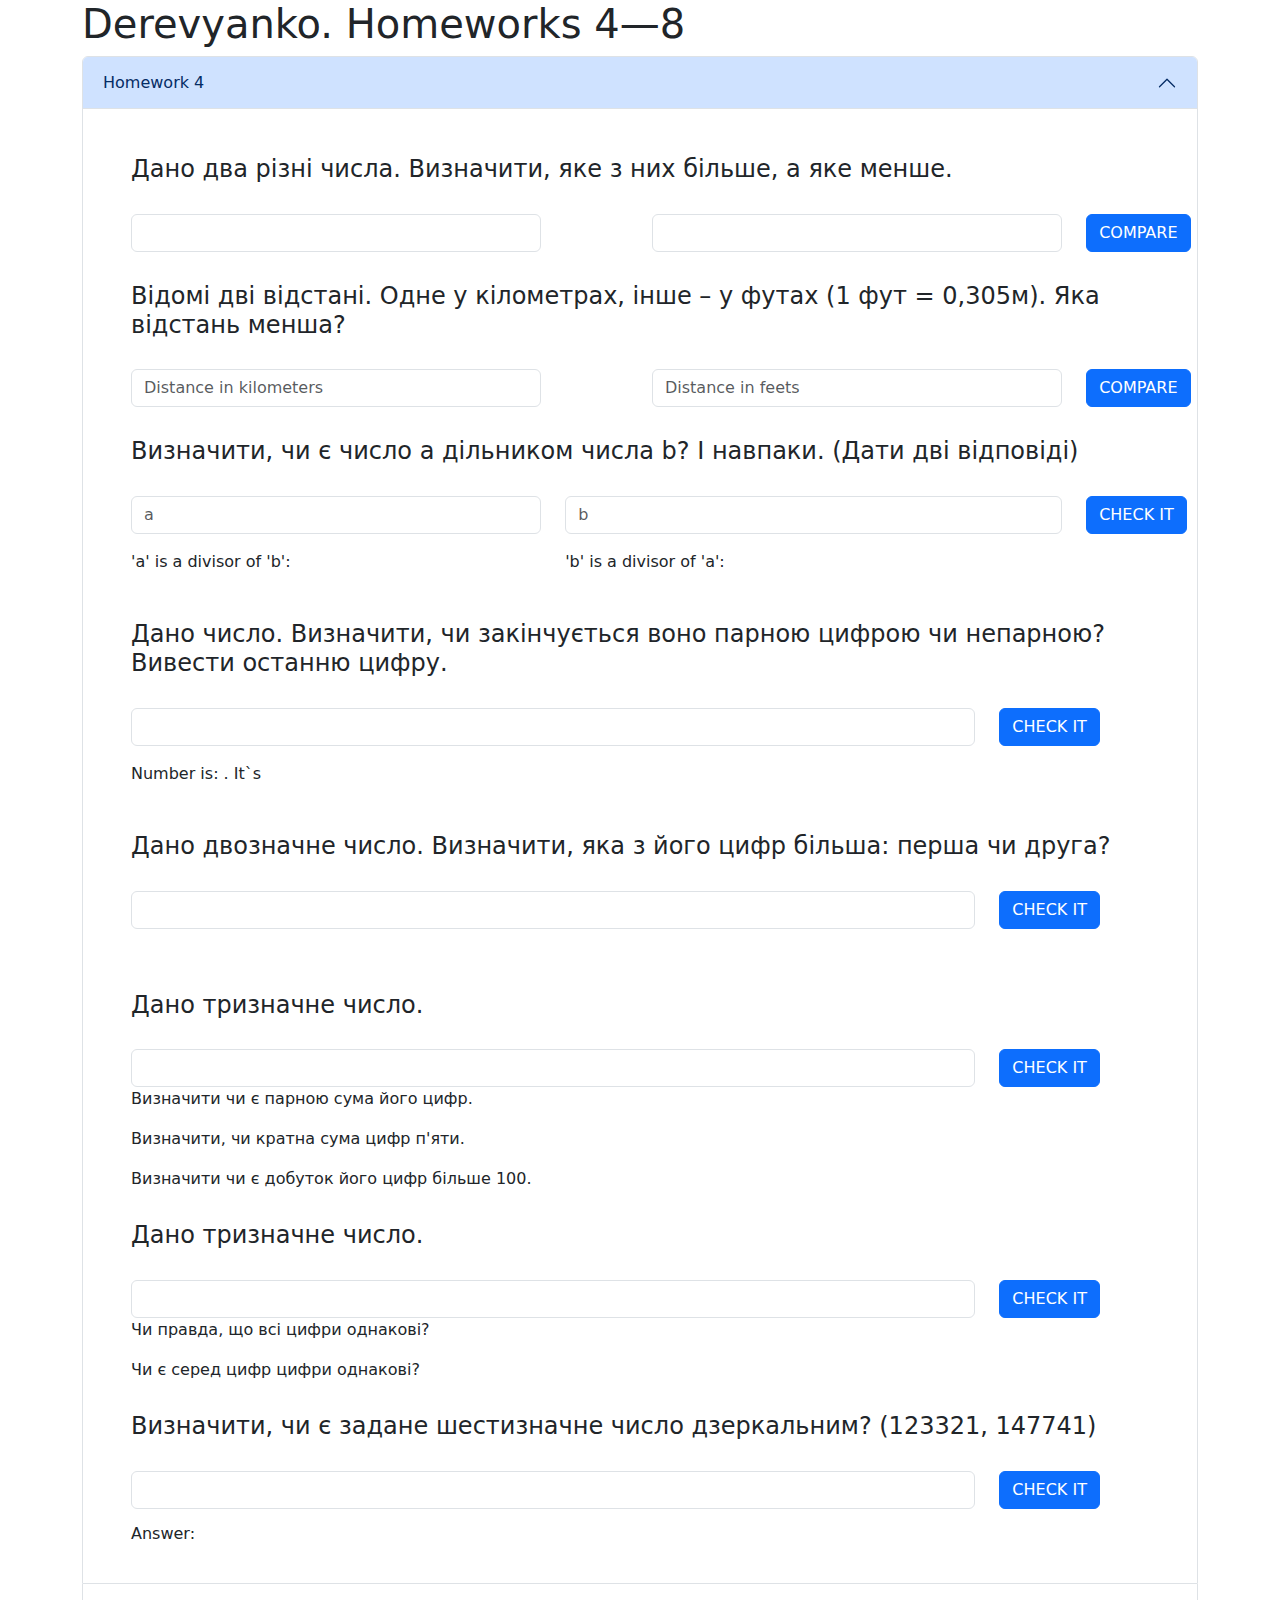
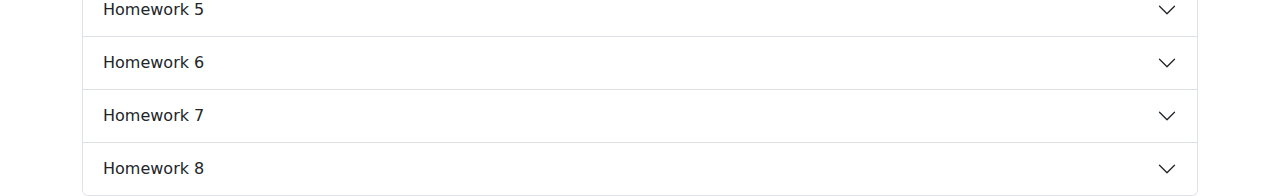
==== common/index.html @ eca6b41d "Homework 5 is done" ====
<!DOCTYPE html>
<html lang="en">
<head>
    <meta charset="UTF-8">
    <meta http-equiv="X-UA-Compatible" content="IE=edge">
    <meta name="viewport" content="width=device-width, initial-scale=1.0">
    <link rel="stylesheet" href="css/nullStyle.css">
    <link rel="stylesheet" href="../bootstrap/css/bootstrap.min.css">
    <link rel="stylesheet" href="css/style.css">
    <title>Lesson 3.</title>
</head>
<body>
    <div class="container">
        <h1>Derevyanko. Homeworks 4—8</h1>
        <div class="accordion" id="accordionTasks">
            <div class="accordion-item">
              <h2 class="accordion-header" id="headingOne">
                <button class="accordion-button" type="button" data-bs-toggle="collapse" data-bs-target="#collapseOne" aria-expanded="true" aria-controls="collapseOne">
                  Homework 4
                </button>
              </h2>
              <div id="collapseOne" class="accordion-collapse collapse show" aria-labelledby="headingOne" data-bs-parent="#accordionTasks">
                <div class="accordion-body px-5">
                    <h4>Дано два різні числа. Визначити, яке з них більше, а яке менше.</h4>
                    <form action="#" method="get">
                        <div class="row">
                            <div class="col-5">
                                <input type="text" class="form-control" id="hw4t1in1">
                            </div>
                            <div class="col-1 text-center">
                                <div class="sign_hw4_t1 fs-3"></div>
                            </div>
                            <div class="col-5">
                                <input type="text" class="form-control" id="hw4t1in2">
                            </div>
                            <div class="col-1">
                                <input type="submit" class="btn btn-primary" value ="COMPARE" id="hw4t1submit">
                            </div>
                        </div>
                    </form>

                    <h4>Відомі дві відстані. Одне у кілометрах, інше – у футах (1 фут = 0,305м). Яка відстань менша?</h4>
                    <form action="#" method="get">
                        <div class="row">
                            <div class="col-5">
                                <input type="text" class="form-control" id="hw4t2in1" placeholder="Distance in kilometers">
                            </div>
                            <div class="col-1 fs-3 text-center">
                                <div class="sign_hw4_t2"></div>
                            </div>
                            <div class="col-5">
                                <input type="text" class="form-control" id="hw4t2in2" placeholder="Distance in feets">
                            </div>
                            <div class="col-1">
                                <input type="submit" class="btn btn-primary" value ="COMPARE" id="hw4t2submit">
                            </div>
                            
                        </div>
                    </form>

                    <h4>Визначити, чи є число a дільником числа b? І навпаки. (Дати дві відповіді)</h4>
                    <form action="#" method="get">
                        <div class="row">
                            <div class="col-5">
                                <input type="text" class="form-control" id="hw4t3in1" placeholder="a">
                            </div>
                            <div class="col-6">
                                <input type="text" class="form-control" id="hw4t3in2" placeholder="b">
                            </div>
                            <div class="col-1">
                                <input type="submit" class="btn btn-primary" value ="CHECK IT" id="hw4t3submit">
                            </div>
                        </div>
                        <div class="row mt-3">
                            <p class="col-5 hw4t3answer1">'a' is a divisor of 'b': </p>
                            <p class="col-5 hw4t3answer2">'b' is a divisor of 'a': </p>
                        </div>
                    </form>

                    <h4>Дано число. Визначити, чи закінчується воно парною цифрою чи непарною? Вивести останню цифру.</h4>
                    <form action="#" method="get">
                        <div class="row">
                            <div class="col-10">
                                <input type="text" class="form-control" id="hw4t4in1">
                            </div>
                            <div class="col-2">
                                <input type="submit" class="btn btn-primary" value ="CHECK IT" id="hw4t4submit">
                            </div>
                        </div>
                        <div class="row mt-3">
                            <p class="col-5 hw4t4answer1">Number is: . It`s  </p>
                        </div>
                    </form>

                    <h4>Дано двозначне число. Визначити, яка з його цифр більша: перша чи друга?</h4>
                    <form action="#" method="get">
                        <div class="row">
                            <div class="col">
                                <input type="number" min="-99" max="99" class="form-control" id="hw4t5in1">
                            </div>
                            <div class="col-2">
                                <input type="submit" class="btn btn-primary" value ="CHECK IT" id="hw4t5submit">
                            </div>
                        </div>
                        <div class="row mt-3">
                            <p class="col-5 hw4t5answer1"></p>
                        </div>
                    </form>

                    <h4>Дано тризначне число.</h4>
                    <form action="#" method="get">
                        <div class="row">
                            <div class="col-10">
                                <input type="text" class="form-control" id="hw4t6in1">
                            </div>
                            <div class="col-2">
                                <input type="submit" class="btn btn-primary" value ="CHECK IT" id="hw4t6submit">
                            </div>
                            
                        </div>
                    </form>
                    <p>Визначити чи є парною сума його цифр. <span class="sign hw4t6answer1"></span></p>
                    <p>Визначити, чи кратна сума цифр п'яти. <span class="sign hw4t6answer2"></span></p>
                    <p>Визначити чи є добуток його цифр більше 100. <span class="sign hw4t6answer3"></span></p>

                    <h4>Дано тризначне число.</h4>
                    <form action="#" method="get">
                        <div class="row">
                            <div class="col">
                                <input type="text" class="form-control" id="hw4t7in1">
                            </div>
                            <div class="col-2">
                                <input type="submit" class="btn btn-primary" value ="CHECK IT" id="hw4t7submit">
                            </div>
                        </div>
                    </form>
                    <p>Чи правда, що всі цифри однакові? <span class="sign hw4t7answer1"></span></p>
                    <p>Чи є серед цифр цифри однакові? <span class="sign hw4t7answer2"></span></p>

                    <h4>Визначити, чи є задане шестизначне число дзеркальним? (123321, 147741)</h4>
                    <form action="#" method="get">
                        <div class="row">
                            <div class="col">
                                <input type="text" class="form-control" id="hw4t8in1">
                            </div>
                            <div class="col-2">
                                <input type="submit" class="btn btn-primary" value ="CHECK IT" id="hw4t8submit">
                            </div>
                        </div>
                    </form>
                    <p>Answer: <span class="fs-3 hw4t8answer1"></span></p>
                </div>
              </div>
            </div>
            <div class="accordion-item">
              <h2 class="accordion-header" id="headingTwo">
                <button class="accordion-button collapsed" type="button" data-bs-toggle="collapse" data-bs-target="#collapseTwo" aria-expanded="false" aria-controls="collapseTwo">
                    Homework 5
                </button>
              </h2>
              <div id="collapseTwo" class="accordion-collapse collapse" aria-labelledby="headingTwo" data-bs-parent="#accordionTasks">
                <div class="accordion-body">
                    <button class="btn btn-primary hw5t1submit">Begin</button>
                </div>
              </div>
            </div>
            <div class="accordion-item">
              <h2 class="accordion-header" id="headingThree">
                <button class="accordion-button collapsed" type="button" data-bs-toggle="collapse" data-bs-target="#collapseThree" aria-expanded="false" aria-controls="collapseThree">
                    Homework 6
                </button>
              </h2>
              <div id="collapseThree" class="accordion-collapse collapse" aria-labelledby="headingThree" data-bs-parent="#accordionTasks">
                <div class="accordion-body">
                  <strong>This is the third item's accordion body.</strong> It is hidden by default, until the collapse plugin adds the appropriate classes that we use to style each element. These classes control the overall appearance, as well as the showing and hiding via CSS transitions. You can modify any of this with custom CSS or overriding our default variables. It's also worth noting that just about any HTML can go within the <code>.accordion-body</code>, though the transition does limit overflow.
                </div>
              </div>
            </div>
            <div class="accordion-item">
                <h2 class="accordion-header" id="headingFour">
                  <button class="accordion-button collapsed" type="button" data-bs-toggle="collapse" data-bs-target="#collapseFour" aria-expanded="false" aria-controls="collapseFour">
                      Homework 7
                  </button>
                </h2>
                <div id="collapseFour" class="accordion-collapse collapse" aria-labelledby="headingFour" data-bs-parent="#accordionTasks">
                  <div class="accordion-body">
                    <strong>This is the third item's accordion body.</strong> It is hidden by default, until the collapse plugin adds the appropriate classes that we use to style each element. These classes control the overall appearance, as well as the showing and hiding via CSS transitions. You can modify any of this with custom CSS or overriding our default variables. It's also worth noting that just about any HTML can go within the <code>.accordion-body</code>, though the transition does limit overflow.
                  </div>
                </div>
            </div>
            <div class="accordion-item">
            <h2 class="accordion-header" id="headingFive">
                <button class="accordion-button collapsed" type="button" data-bs-toggle="collapse" data-bs-target="#collapseFive" aria-expanded="false" aria-controls="collapseFive">
                    Homework 8
                </button>
            </h2>
            <div id="collapseFive" class="accordion-collapse collapse" aria-labelledby="headingFive" data-bs-parent="#accordionTasks">
                <div class="accordion-body">
                <strong>This is the third item's accordion body.</strong> It is hidden by default, until the collapse plugin adds the appropriate classes that we use to style each element. These classes control the overall appearance, as well as the showing and hiding via CSS transitions. You can modify any of this with custom CSS or overriding our default variables. It's also worth noting that just about any HTML can go within the <code>.accordion-body</code>, though the transition does limit overflow.
                </div>
            </div>
            </div>
        </div>

    </div>
    <script src="../bootstrap/js/bootstrap.min.js"></script>
    <script src="js/script.js"></script>
</body>
</html>
---- common/css/nullStyle.css ----
/* Box sizing rules */
*,
*::before,
*::after {
  box-sizing: border-box;
}

/* Remove default margin */
body,
h1,
h2,
h3,
h4,
p,
figure,
blockquote,
dl,
dd {
  margin: 0;
}

/* Remove list styles on ul, ol elements with a list role, which suggests default styling will be removed */
ul[role="list"],
ol[role="list"] {
  list-style: none;
}

/* Set core root defaults */
html:focus-within {
  scroll-behavior: smooth;
}

/* Set core body defaults */
body {
  min-height: 100vh;
  text-rendering: optimizeSpeed;
  line-height: 1.5;
}

/* A elements that don't have a class get default styles */
a:not([class]) {
  text-decoration-skip-ink: auto;
}

/* Make images easier to work with */
img,
picture {
  max-width: 100%;
  display: block;
}

/* Inherit fonts for inputs and buttons */
input,
button,
textarea,
select {
  font: inherit;
}

/* Remove all animations and transitions for people that prefer not to see them */
@media (prefers-reduced-motion: reduce) {
  html:focus-within {
   scroll-behavior: auto;
  }
  *,
  *::before,
  *::after {
    animation-duration: 0.01ms !important;
    animation-iteration-count: 1 !important;
    transition-duration: 0.01ms !important;
    scroll-behavior: auto !important;
  }
}
---- common/css/style.css ----
h4{
    margin: 30px auto;
}
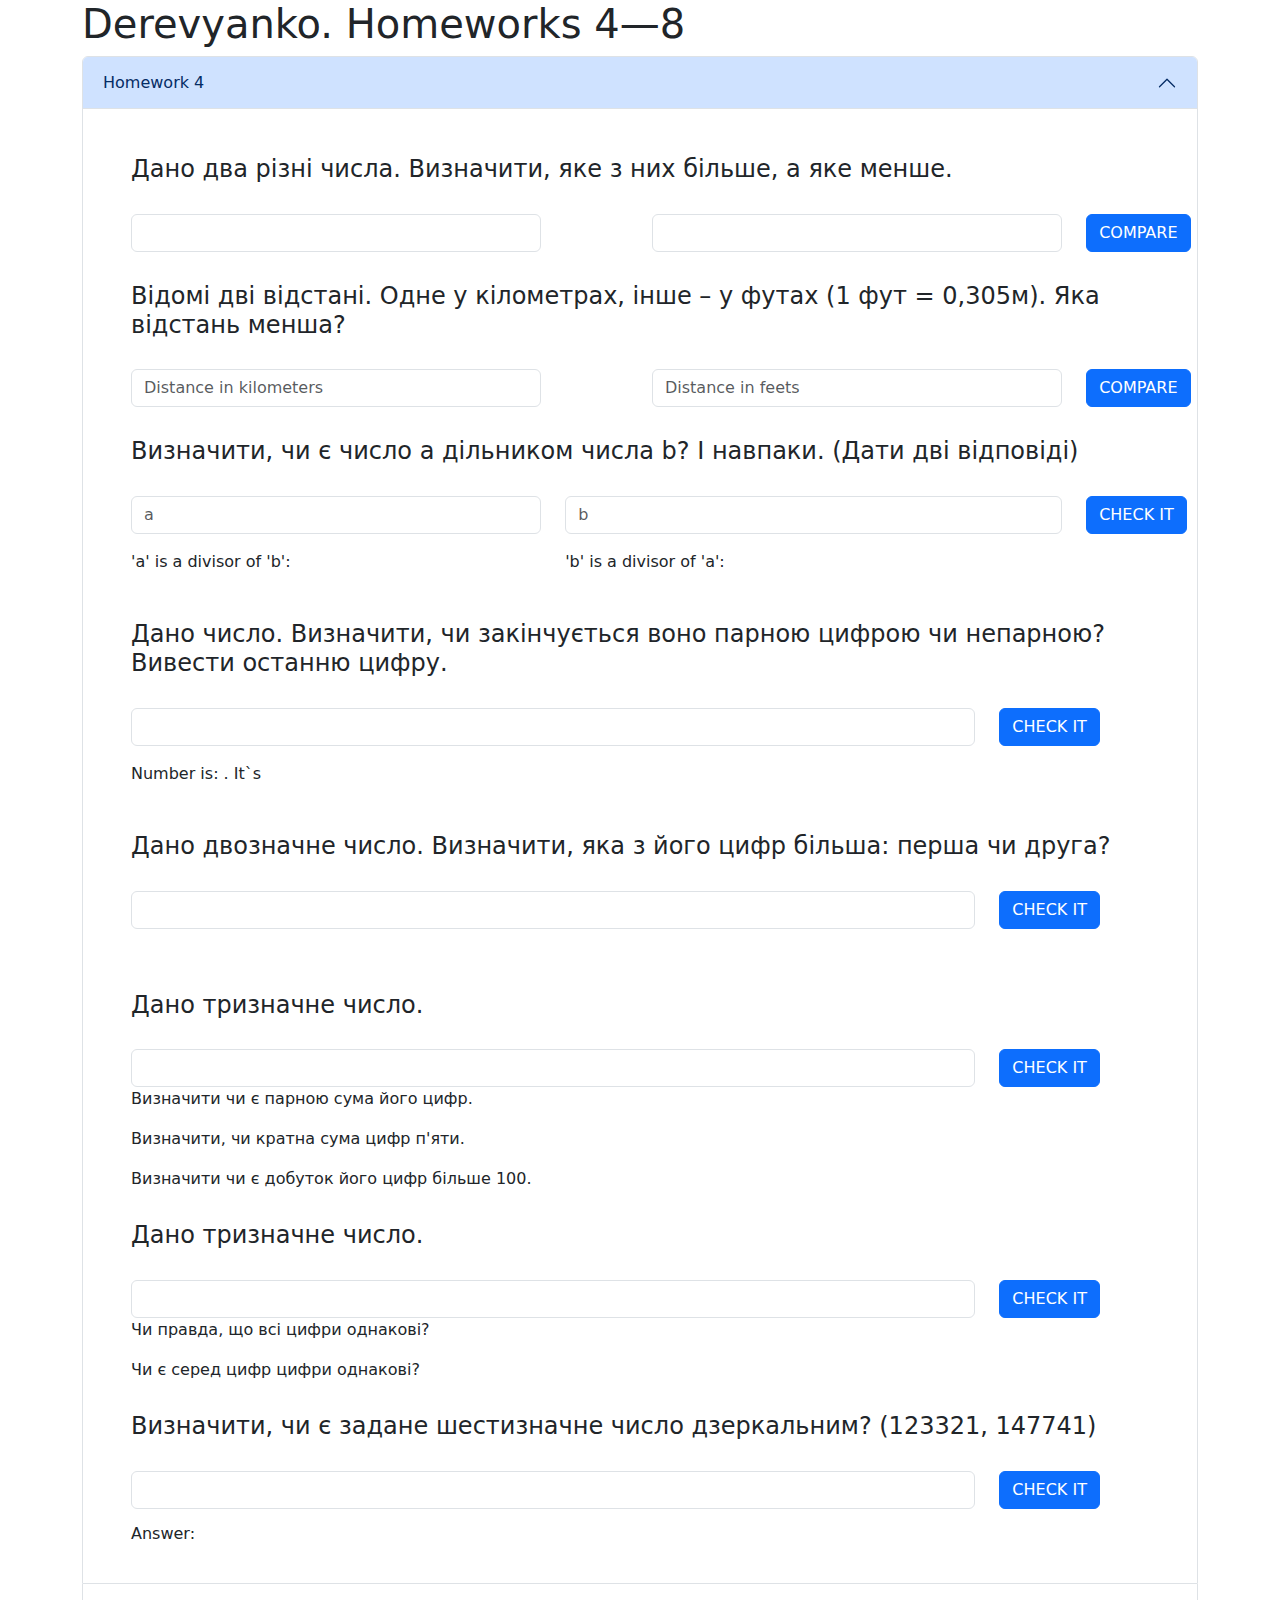
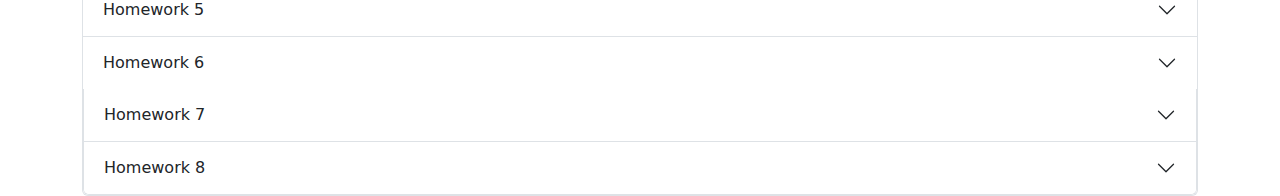
==== commit e164ac60: "Homework 7 is done" ====
--- a/common/index.html
+++ b/common/index.html
@@ -172,8 +172,41 @@
               </h2>
               <div id="collapseThree" class="accordion-collapse collapse" aria-labelledby="headingThree" data-bs-parent="#accordionTasks">
                 <div class="accordion-body">
-                  <strong>This is the third item's accordion body.</strong> It is hidden by default, until the collapse plugin adds the appropriate classes that we use to style each element. These classes control the overall appearance, as well as the showing and hiding via CSS transitions. You can modify any of this with custom CSS or overriding our default variables. It's also worth noting that just about any HTML can go within the <code>.accordion-body</code>, though the transition does limit overflow.
-                </div>
+                    <h3>Переписати код нижче із використанням конструкції switch…case</h3>
+                    <pre>
+                    let numOrStr = prompt('input number or string');
+                    console.log(numOrStr)
+            
+                    if(numOrStr === null) {
+                        console.log('ви відмінили')
+                    } else if( numOrStr.trim() === '' ) {
+                        console.log('Empty String');
+                    } else if( isNaN( +numOrStr ) ) {
+                        console.log(' number is Ba_NaN')
+                    } else {
+                        console.log('OK!')
+                    }
+                    </pre>
+                    <p>Answer: </p>
+                    <code>
+                        <pre>
+                        
+                        switch(true){
+                            case numOrStr === null:
+                                console.log('ви відмінили');
+                                break;
+                            case numOrStr.trim() === '':
+                                console.log('Empty String');
+                                break;
+                            case isNaN( +numOrStr ):
+                                console.log(' number is Ba_NaN');
+                                break;
+                            default:
+                                console.log('OK!');
+                        }
+                       
+                        </pre>
+                    </code> 
               </div>
             </div>
             <div class="accordion-item">
@@ -183,9 +216,52 @@
                   </button>
                 </h2>
                 <div id="collapseFour" class="accordion-collapse collapse" aria-labelledby="headingFour" data-bs-parent="#accordionTasks">
-                  <div class="accordion-body">
-                    <strong>This is the third item's accordion body.</strong> It is hidden by default, until the collapse plugin adds the appropriate classes that we use to style each element. These classes control the overall appearance, as well as the showing and hiding via CSS transitions. You can modify any of this with custom CSS or overriding our default variables. It's also worth noting that just about any HTML can go within the <code>.accordion-body</code>, though the transition does limit overflow.
-                  </div>
+                    <div class="accordion-body">
+                        <ul class="taskList" role="list">
+                            <li class="taskList__item">Вивести на сторінку в один рядок через кому числа від 10 до 20 <button class="hw7btn0 btn btn-primary btn-sm">START</button> </li>           
+                            <li class="hw7Answer0"></li>
+                            <li class="taskList__item">Вивести квадрати чисел від 10 до 20 <button class="hw7btn1 btn btn-primary btn-sm">START</button> </li>
+                            <li class="hw7Answer1"></li>
+                            <li class="taskList__item">Вивести таблицю множення на 7 <button class="hw7btn2 btn btn-primary btn-sm">START</button> </li>
+                            <li class="hw7Answer2"></li>
+                            <li class="taskList__item">Знайти суму всіх цілих чисел від 1 до 15 <button class="hw7btn3 btn btn-primary btn-sm">START</button> </li>
+                            <li class="hw7Answer3"></li>
+                            <li class="taskList__item">Знайти добуток усіх цілих чисел від 15 до 35 <button class="hw7btn4 btn btn-primary btn-sm">START</button> </li>
+                            <li class="hw7Answer4"></li>
+                            <li class="taskList__item">Знайти середнє арифметичне всіх цілих чисел від 1 до 500 <button class="hw7btn5 btn btn-primary btn-sm">START</button> </li>
+                            <li class="hw7Answer5"></li>
+                            <li class="taskList__item">Вивести суму лише парних чисел у діапазоні від 30 до 80 <button class="hw7btn6 btn btn-primary btn-sm">START</button> </li>
+                            <li class="hw7Answer6"></li>
+                            <li class="taskList__item">Вивести всі числа в діапазоні від 100 до 200 3 <button class="hw7btn7 btn btn-primary btn-sm">START</button> </li>
+                            <li class="hw7Answer7"></li>
+                            <li class="taskList__item">Дано натуральне число. Знайти та вивести на сторінку всі його дільники.</li>
+                            <li><input type="text" placeholder="Number from 0 to 2147483647" name="hw7input1" id="hw7input1" style="width: 400px"> <button class="hw7btn8 btn btn-primary btn-sm">START</button></li>
+                            <li class="hw7Answer8"></li>
+                            <li class="taskList__item">Визначити кількість його парних дільників <button class="hw7btn9 btn btn-primary btn-sm">START</button> </li>
+                            <li class="hw7Answer9"></li>
+                            <li class="taskList__item">Знайти суму його парних дільників <button class="hw7btn10 btn btn-primary btn-sm">START</button> </li>
+                            <li class="hw7Answer10"></li>
+                            <li class="taskList__item">Надрукувати повну таблицю множення від 1 до 10 <button class="hw7btn11 btn btn-primary btn-sm">START</button> </li>
+                            <li class="hw7Answer11">
+                                <div class="container">
+                                    <div class="row">
+                                        <div class="col-2 hw7_table1"></div>
+                                        <div class="col-2 hw7_table2"></div>
+                                        <div class="col-2 hw7_table3"></div>
+                                        <div class="col-2 hw7_table4"></div>
+                                        <div class="col-2 hw7_table5"></div>
+                                    </div>
+                                    <div class="row mt-3">
+                                        <div class="col-2 hw7_table6"></div>
+                                        <div class="col-2 hw7_table7"></div>
+                                        <div class="col-2 hw7_table8"></div>
+                                        <div class="col-2 hw7_table9"></div>
+                                        <div class="col-2 hw7_table10"></div>
+                                    </div>
+                                </div>    
+                            </li>
+                        </ul>
+                    </div>
                 </div>
             </div>
             <div class="accordion-item">
--- a/common/css/style.css
+++ b/common/css/style.css
@@ -1,3 +1,6 @@
 h4{
     margin: 30px auto;
 }
+li{
+    line-height: 150%;
+}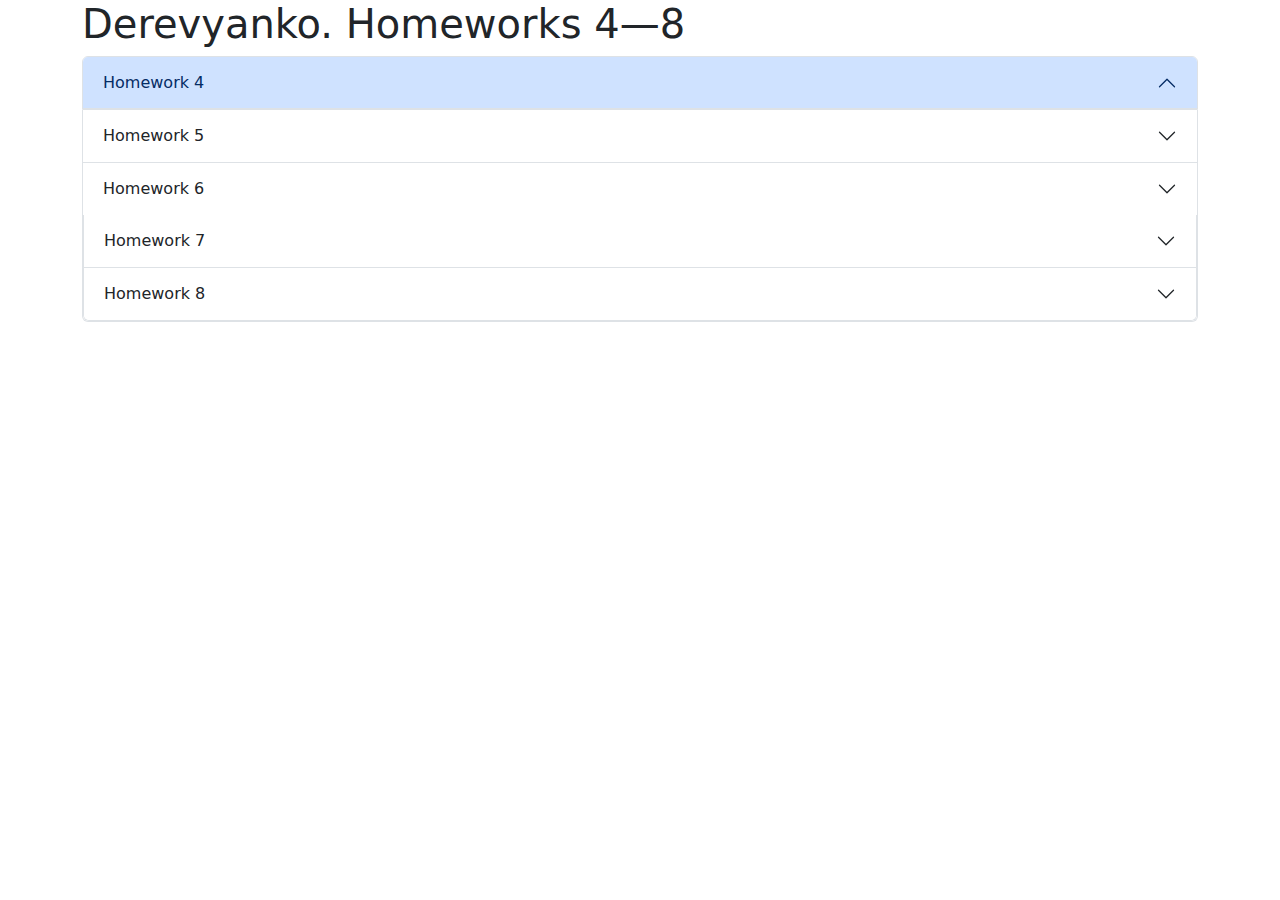
==== commit 0c82a566: "Some changes in common path" ====
--- a/common/index.html
+++ b/common/index.html
@@ -19,7 +19,7 @@
                   Homework 4
                 </button>
               </h2>
-              <div id="collapseOne" class="accordion-collapse collapse show" aria-labelledby="headingOne" data-bs-parent="#accordionTasks">
+              <div id="collapseOne" class="accordion-collapse collapse" aria-labelledby="headingOne" data-bs-parent="#accordionTasks">
                 <div class="accordion-body px-5">
                     <h4>Дано два різні числа. Визначити, яке з них більше, а яке менше.</h4>
                     <form action="#" method="get">
@@ -160,6 +160,24 @@
               </h2>
               <div id="collapseTwo" class="accordion-collapse collapse" aria-labelledby="headingTwo" data-bs-parent="#accordionTasks">
                 <div class="accordion-body">
+                    <p>
+                        <ul>
+                            <li>Запросити у користувача рік народження.</li>
+                            <li>Запитати в нього, в якому місті він живе.</li>
+                            <li>Запитати його улюблений вид спорту.</li>
+                        </ul>
+                        При натисканні на ОК показуємо вікно, де має бути відображена наступна інформація:
+                        <ul>
+                            <li>Його вік.</li>
+                            <li>Якщо користувач запровадить Київ, Вашингтон чи Лондон, то показати йому повідомлення - "Ти живеш у столиці..." і на місце точок підставляємо країну, столицю якої він запровадив. Інакше показуємо йому “ти живеш у місті…” і місце точок – введене місто.</li>
+                            <li>Вибираємо самі три види спорту та три чемпіони у цих видах. Відповідно, якщо користувач запровадить один із цих видів спорту, то показуємо йому повідомлення “Круто! Хочеш стати…” і підставляємо на місце точок ім'я та прізвище чемпіона.</li>
+                        </ul>
+                        <ul>
+                            <ul>
+                            <li>Все це має бути відображено в одному вікні (алерті).</li>
+                            <li>Якщо в якомусь випадку він не захоче вводити інформацію і натисне Скасувати, показати йому повідомлення - "Шкода, що Ви не захотіли ввести свій(ю) ..." і вказуємо, що він не захотів вводити - дату народження, місто або вид спорту.</li>
+                        </ul>
+                    </p>
                     <button class="btn btn-primary hw5t1submit">Begin</button>
                 </div>
               </div>
